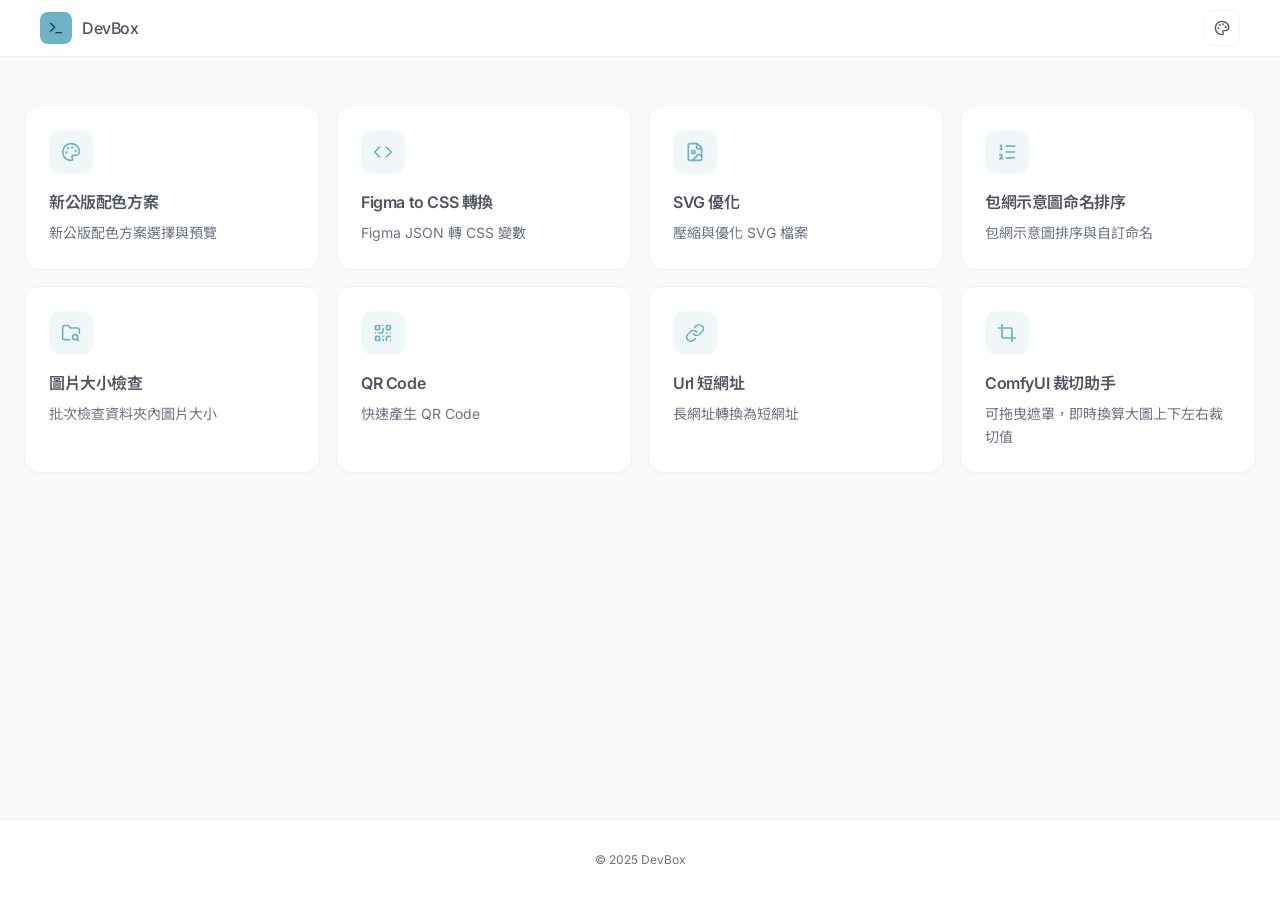
==== index.html @ b33581d0 "first commit" ====
<!DOCTYPE html><html lang="zh-TW"> <head><meta charset="UTF-8"><meta name="description" content="DevBox - Developer Tools"><meta name="viewport" content="width=device-width"><link rel="icon" type="image/png" href="/icon-128.png"><link rel="icon" type="image/png" href="/icon-48.png"><link rel="icon" type="image/png" href="/icon-16.png"><meta name="generator" content="Astro v5.16.4"><!-- Google Fonts --><link rel="preconnect" href="https://fonts.googleapis.com"><link rel="preconnect" href="https://fonts.gstatic.com" crossorigin><link href="https://fonts.googleapis.com/css2?family=Fira+Code:wght@400;500;600&family=Inter:wght@400;500;600;700&family=Noto+Sans+TC:wght@400;500;700&display=swap" rel="stylesheet"><title>DevBox | 開發者工具箱</title><!-- Prevent flash of wrong theme --><!-- Prevent flash of wrong theme --><script src="/theme-init.js"></script><!-- 關鍵內聯 CSS：防止載入時閃白 --><style>
      :root { --background: hsl(210 20% 98%); }
      .dark { --background: hsl(220 16% 22%); }
      .ant-light { --background: hsl(214 20% 95%); }
      .ant-dark { --background: hsl(0 0% 8%); }
      html, body { background-color: var(--background); }
    </style><link rel="stylesheet" href="/./assets/check.BmHaMcNz.css">
<style>@media(hover:none)and (pointer:coarse){.sm\:hover\:shadow-lg[data-astro-cid-j7pv25f6]:hover{box-shadow:none}}@supports (padding: max(0px)){header[data-astro-cid-j7pv25f6]{padding-left:max(1rem,env(safe-area-inset-left));padding-right:max(1rem,env(safe-area-inset-right))}footer[data-astro-cid-j7pv25f6]{padding-bottom:max(2rem,env(safe-area-inset-bottom))}}html{scroll-behavior:smooth}button[data-astro-cid-j7pv25f6],a[data-astro-cid-j7pv25f6]{-webkit-tap-highlight-color:transparent;cursor:pointer}.tool-card[data-astro-cid-j7pv25f6]{position:relative}.tool-card[data-astro-cid-j7pv25f6]:before{content:"";position:absolute;inset:0;border-radius:1rem;padding:1px;background:linear-gradient(135deg,transparent,hsl(var(--primary) / .1),transparent);-webkit-mask:linear-gradient(#fff 0 0) content-box,linear-gradient(#fff 0 0);-webkit-mask-composite:xor;mask-composite:exclude;opacity:0;transition:opacity .3s ease;pointer-events:none}.tool-card[data-astro-cid-j7pv25f6]:hover:before{opacity:1}[data-astro-cid-j7pv25f6]{transition-timing-function:cubic-bezier(.4,0,.2,1)}header[data-astro-cid-j7pv25f6]{transition:all .3s ease}footer[data-astro-cid-j7pv25f6] a[data-astro-cid-j7pv25f6]{position:relative}footer[data-astro-cid-j7pv25f6] a[data-astro-cid-j7pv25f6]:after{content:"";position:absolute;bottom:-2px;left:0;width:0;height:1px;background:currentColor;transition:width .3s ease}footer[data-astro-cid-j7pv25f6] a[data-astro-cid-j7pv25f6]:hover:after{width:100%}@keyframes fadeInUp{0%{opacity:0;transform:translateY(20px)}to{opacity:1;transform:translateY(0)}}.tool-card[data-astro-cid-j7pv25f6]{animation:fadeInUp .5s ease backwards}
</style></head> <body class="min-h-screen bg-background font-sans antialiased">  <div class="relative flex min-h-screen flex-col bg-background" data-astro-cid-j7pv25f6> <!-- Simple Japanese Pattern Background --> <div class="fixed inset-0 -z-10 opacity-[0.03]" style="background-image: radial-gradient(circle, currentColor 1px, transparent 1px); background-size: 24px 24px;" data-astro-cid-j7pv25f6></div> <!-- Mobile-First Header --> <header class="sticky top-0 z-50 border-b border-border bg-card/80 backdrop-blur-md" data-astro-cid-j7pv25f6> <div class="flex h-14 items-center justify-between px-4 sm:px-6 lg:container lg:mx-auto" data-astro-cid-j7pv25f6> <div class="flex items-center gap-2.5" data-astro-cid-j7pv25f6> <div class="flex h-8 w-8 items-center justify-center rounded-lg bg-primary" data-astro-cid-j7pv25f6> <svg xmlns="http://www.w3.org/2000/svg" width="24" height="24" viewBox="0 0 24 24" fill="none" stroke="currentColor" stroke-width="2" stroke-linecap="round" stroke-linejoin="round" class="lucide h-4 w-4 text-primary-foreground lucide-terminal-icon lucide-terminal h-4 w-4 text-primary-foreground" data-astro-cid-j7pv25f6="true"><path d="M12 19h8"></path><path d="m4 17 6-6-6-6"></path></svg> </div> <span class="text-base font-medium tracking-tight text-foreground" data-astro-cid-j7pv25f6>DevBox</span> </div> <!-- Theme Switcher --> <style>astro-island,astro-slot,astro-static-slot{display:contents}</style><script src="/scripts/extracted-433585662f852c8c.js"></script><script src="/scripts/extracted-53b6bbda82ae145c.js"></script><astro-island uid="Z16LzeH" prefix="s1" component-url="/./assets/ThemeSwitcher.DyngEm8z.js" component-export="default" renderer-url="/./assets/client.Bh-GRsnr.js" props="{&quot;data-astro-cid-j7pv25f6&quot;:[0,true]}" ssr client="load" opts="{&quot;name&quot;:&quot;ThemeSwitcher&quot;,&quot;value&quot;:true}" await-children><div class="relative" data-astro-cid-j7pv25f6="true"><button class="relative flex h-9 w-9 items-center justify-center rounded-lg border border-border bg-card text-foreground transition-all hover:bg-accent active:scale-95" title="切換主題"><svg xmlns="http://www.w3.org/2000/svg" width="24" height="24" viewBox="0 0 24 24" fill="none" stroke="currentColor" stroke-width="2" stroke-linecap="round" stroke-linejoin="round" class="lucide h-4 w-4 lucide-palette-icon lucide-palette h-4 w-4"><path d="M12 22a1 1 0 0 1 0-20 10 9 0 0 1 10 9 5 5 0 0 1-5 5h-2.25a1.75 1.75 0 0 0-1.4 2.8l.3.4a1.75 1.75 0 0 1-1.4 2.8z"></path><circle cx="13.5" cy="6.5" r=".5" fill="currentColor"></circle><circle cx="17.5" cy="10.5" r=".5" fill="currentColor"></circle><circle cx="6.5" cy="12.5" r=".5" fill="currentColor"></circle><circle cx="8.5" cy="7.5" r=".5" fill="currentColor"></circle></svg></button><!----><!----></div><!--astro:end--></astro-island> </div> </header> <main class="flex-1" data-astro-cid-j7pv25f6> <!-- Tools Grid - Card Style --> <section id="tools" class="px-4 py-8 sm:px-6 sm:py-12 lg:container lg:mx-auto" data-astro-cid-j7pv25f6> <div class="grid gap-3 sm:grid-cols-2 sm:gap-4 lg:grid-cols-4" data-astro-cid-j7pv25f6> <a href="/tools/theme.html" class="group block tool-card" style="animation-delay: 0.1s" data-astro-cid-j7pv25f6> <div class="border text-card-foreground shadow-sm h-full overflow-hidden rounded-2xl border-border bg-card transition-all duration-300 active:scale-[0.98] hover:border-primary/50 hover:shadow-xl hover:shadow-primary/10" data-astro-cid-j7pv25f6="true"><!--[--> <div class="flex flex-col space-y-1.5 p-5 sm:p-6" data-astro-cid-j7pv25f6="true"><!--[-->  <div class="mb-4 flex h-11 w-11 items-center justify-center rounded-xl bg-primary/10 transition-all duration-300 group-hover:scale-110 group-hover:bg-primary group-hover:rotate-3" data-astro-cid-j7pv25f6> <svg xmlns="http://www.w3.org/2000/svg" width="24" height="24" viewBox="0 0 24 24" fill="none" stroke="currentColor" stroke-width="2" stroke-linecap="round" stroke-linejoin="round" class="lucide h-5 w-5 text-primary transition-colors duration-300 group-hover:text-primary-foreground lucide-palette-icon lucide-palette h-5 w-5 text-primary transition-colors duration-300 group-hover:text-primary-foreground" data-astro-cid-j7pv25f6="true"><path d="M12 22a1 1 0 0 1 0-20 10 9 0 0 1 10 9 5 5 0 0 1-5 5h-2.25a1.75 1.75 0 0 0-1.4 2.8l.3.4a1.75 1.75 0 0 1-1.4 2.8z"></path><circle cx="13.5" cy="6.5" r=".5" fill="currentColor"></circle><circle cx="17.5" cy="10.5" r=".5" fill="currentColor"></circle><circle cx="6.5" cy="12.5" r=".5" fill="currentColor"></circle><circle cx="8.5" cy="7.5" r=".5" fill="currentColor"></circle></svg> </div>  <div class="space-y-2" data-astro-cid-j7pv25f6> <h3 class="tracking-tight flex items-center gap-2 text-base font-semibold text-foreground transition-colors duration-200 group-hover:text-primary" data-astro-cid-j7pv25f6="true"><!--[-->新公版配色方案<svg xmlns="http://www.w3.org/2000/svg" width="24" height="24" viewBox="0 0 24 24" fill="none" stroke="currentColor" stroke-width="2" stroke-linecap="round" stroke-linejoin="round" class="lucide h-4 w-4 opacity-0 -translate-x-2 transition-all duration-300 group-hover:opacity-100 group-hover:translate-x-0 lucide-arrow-right-icon lucide-arrow-right h-4 w-4 opacity-0 -translate-x-2 transition-all duration-300 group-hover:opacity-100 group-hover:translate-x-0" data-astro-cid-j7pv25f6="true"><path d="M5 12h14"></path><path d="m12 5 7 7-7 7"></path></svg> <!--]--></h3> <p class="text-sm leading-relaxed text-muted-foreground transition-colors duration-200 group-hover:text-foreground/80" data-astro-cid-j7pv25f6="true"><!--[-->新公版配色方案選擇與預覽<!--]--></p> </div> <!--]--></div> <!--]--></div> </a><a href="/tools/converter.html" class="group block tool-card" style="animation-delay: 0.2s" data-astro-cid-j7pv25f6> <div class="border text-card-foreground shadow-sm h-full overflow-hidden rounded-2xl border-border bg-card transition-all duration-300 active:scale-[0.98] hover:border-primary/50 hover:shadow-xl hover:shadow-primary/10" data-astro-cid-j7pv25f6="true"><!--[--> <div class="flex flex-col space-y-1.5 p-5 sm:p-6" data-astro-cid-j7pv25f6="true"><!--[-->  <div class="mb-4 flex h-11 w-11 items-center justify-center rounded-xl bg-primary/10 transition-all duration-300 group-hover:scale-110 group-hover:bg-primary group-hover:rotate-3" data-astro-cid-j7pv25f6> <svg xmlns="http://www.w3.org/2000/svg" width="24" height="24" viewBox="0 0 24 24" fill="none" stroke="currentColor" stroke-width="2" stroke-linecap="round" stroke-linejoin="round" class="lucide h-5 w-5 text-primary transition-colors duration-300 group-hover:text-primary-foreground lucide-code-icon lucide-code h-5 w-5 text-primary transition-colors duration-300 group-hover:text-primary-foreground" data-astro-cid-j7pv25f6="true"><path d="m16 18 6-6-6-6"></path><path d="m8 6-6 6 6 6"></path></svg> </div>  <div class="space-y-2" data-astro-cid-j7pv25f6> <h3 class="tracking-tight flex items-center gap-2 text-base font-semibold text-foreground transition-colors duration-200 group-hover:text-primary" data-astro-cid-j7pv25f6="true"><!--[-->Figma to CSS 轉換<svg xmlns="http://www.w3.org/2000/svg" width="24" height="24" viewBox="0 0 24 24" fill="none" stroke="currentColor" stroke-width="2" stroke-linecap="round" stroke-linejoin="round" class="lucide h-4 w-4 opacity-0 -translate-x-2 transition-all duration-300 group-hover:opacity-100 group-hover:translate-x-0 lucide-arrow-right-icon lucide-arrow-right h-4 w-4 opacity-0 -translate-x-2 transition-all duration-300 group-hover:opacity-100 group-hover:translate-x-0" data-astro-cid-j7pv25f6="true"><path d="M5 12h14"></path><path d="m12 5 7 7-7 7"></path></svg> <!--]--></h3> <p class="text-sm leading-relaxed text-muted-foreground transition-colors duration-200 group-hover:text-foreground/80" data-astro-cid-j7pv25f6="true"><!--[-->Figma JSON 轉 CSS 變數<!--]--></p> </div> <!--]--></div> <!--]--></div> </a><a href="/tools/svg.html" class="group block tool-card" style="animation-delay: 0.30000000000000004s" data-astro-cid-j7pv25f6> <div class="border text-card-foreground shadow-sm h-full overflow-hidden rounded-2xl border-border bg-card transition-all duration-300 active:scale-[0.98] hover:border-primary/50 hover:shadow-xl hover:shadow-primary/10" data-astro-cid-j7pv25f6="true"><!--[--> <div class="flex flex-col space-y-1.5 p-5 sm:p-6" data-astro-cid-j7pv25f6="true"><!--[-->  <div class="mb-4 flex h-11 w-11 items-center justify-center rounded-xl bg-primary/10 transition-all duration-300 group-hover:scale-110 group-hover:bg-primary group-hover:rotate-3" data-astro-cid-j7pv25f6> <svg xmlns="http://www.w3.org/2000/svg" width="24" height="24" viewBox="0 0 24 24" fill="none" stroke="currentColor" stroke-width="2" stroke-linecap="round" stroke-linejoin="round" class="lucide h-5 w-5 text-primary transition-colors duration-300 group-hover:text-primary-foreground lucide-file-image-icon lucide-file-image h-5 w-5 text-primary transition-colors duration-300 group-hover:text-primary-foreground" data-astro-cid-j7pv25f6="true"><path d="M6 22a2 2 0 0 1-2-2V4a2 2 0 0 1 2-2h8a2.4 2.4 0 0 1 1.704.706l3.588 3.588A2.4 2.4 0 0 1 20 8v12a2 2 0 0 1-2 2z"></path><path d="M14 2v5a1 1 0 0 0 1 1h5"></path><circle cx="10" cy="12" r="2"></circle><path d="m20 17-1.296-1.296a2.41 2.41 0 0 0-3.408 0L9 22"></path></svg> </div>  <div class="space-y-2" data-astro-cid-j7pv25f6> <h3 class="tracking-tight flex items-center gap-2 text-base font-semibold text-foreground transition-colors duration-200 group-hover:text-primary" data-astro-cid-j7pv25f6="true"><!--[-->SVG 優化<svg xmlns="http://www.w3.org/2000/svg" width="24" height="24" viewBox="0 0 24 24" fill="none" stroke="currentColor" stroke-width="2" stroke-linecap="round" stroke-linejoin="round" class="lucide h-4 w-4 opacity-0 -translate-x-2 transition-all duration-300 group-hover:opacity-100 group-hover:translate-x-0 lucide-arrow-right-icon lucide-arrow-right h-4 w-4 opacity-0 -translate-x-2 transition-all duration-300 group-hover:opacity-100 group-hover:translate-x-0" data-astro-cid-j7pv25f6="true"><path d="M5 12h14"></path><path d="m12 5 7 7-7 7"></path></svg> <!--]--></h3> <p class="text-sm leading-relaxed text-muted-foreground transition-colors duration-200 group-hover:text-foreground/80" data-astro-cid-j7pv25f6="true"><!--[-->壓縮與優化 SVG 檔案<!--]--></p> </div> <!--]--></div> <!--]--></div> </a><a href="/tools/renamer.html" class="group block tool-card" style="animation-delay: 0.4s" data-astro-cid-j7pv25f6> <div class="border text-card-foreground shadow-sm h-full overflow-hidden rounded-2xl border-border bg-card transition-all duration-300 active:scale-[0.98] hover:border-primary/50 hover:shadow-xl hover:shadow-primary/10" data-astro-cid-j7pv25f6="true"><!--[--> <div class="flex flex-col space-y-1.5 p-5 sm:p-6" data-astro-cid-j7pv25f6="true"><!--[-->  <div class="mb-4 flex h-11 w-11 items-center justify-center rounded-xl bg-primary/10 transition-all duration-300 group-hover:scale-110 group-hover:bg-primary group-hover:rotate-3" data-astro-cid-j7pv25f6> <svg xmlns="http://www.w3.org/2000/svg" width="24" height="24" viewBox="0 0 24 24" fill="none" stroke="currentColor" stroke-width="2" stroke-linecap="round" stroke-linejoin="round" class="lucide h-5 w-5 text-primary transition-colors duration-300 group-hover:text-primary-foreground lucide-list-ordered-icon lucide-list-ordered h-5 w-5 text-primary transition-colors duration-300 group-hover:text-primary-foreground" data-astro-cid-j7pv25f6="true"><path d="M11 5h10"></path><path d="M11 12h10"></path><path d="M11 19h10"></path><path d="M4 4h1v5"></path><path d="M4 9h2"></path><path d="M6.5 20H3.4c0-1 2.6-1.925 2.6-3.5a1.5 1.5 0 0 0-2.6-1.02"></path></svg> </div>  <div class="space-y-2" data-astro-cid-j7pv25f6> <h3 class="tracking-tight flex items-center gap-2 text-base font-semibold text-foreground transition-colors duration-200 group-hover:text-primary" data-astro-cid-j7pv25f6="true"><!--[-->包網示意圖命名排序<svg xmlns="http://www.w3.org/2000/svg" width="24" height="24" viewBox="0 0 24 24" fill="none" stroke="currentColor" stroke-width="2" stroke-linecap="round" stroke-linejoin="round" class="lucide h-4 w-4 opacity-0 -translate-x-2 transition-all duration-300 group-hover:opacity-100 group-hover:translate-x-0 lucide-arrow-right-icon lucide-arrow-right h-4 w-4 opacity-0 -translate-x-2 transition-all duration-300 group-hover:opacity-100 group-hover:translate-x-0" data-astro-cid-j7pv25f6="true"><path d="M5 12h14"></path><path d="m12 5 7 7-7 7"></path></svg> <!--]--></h3> <p class="text-sm leading-relaxed text-muted-foreground transition-colors duration-200 group-hover:text-foreground/80" data-astro-cid-j7pv25f6="true"><!--[-->包網示意圖排序與自訂命名<!--]--></p> </div> <!--]--></div> <!--]--></div> </a><a href="/tools/check.html" class="group block tool-card" style="animation-delay: 0.5s" data-astro-cid-j7pv25f6> <div class="border text-card-foreground shadow-sm h-full overflow-hidden rounded-2xl border-border bg-card transition-all duration-300 active:scale-[0.98] hover:border-primary/50 hover:shadow-xl hover:shadow-primary/10" data-astro-cid-j7pv25f6="true"><!--[--> <div class="flex flex-col space-y-1.5 p-5 sm:p-6" data-astro-cid-j7pv25f6="true"><!--[-->  <div class="mb-4 flex h-11 w-11 items-center justify-center rounded-xl bg-primary/10 transition-all duration-300 group-hover:scale-110 group-hover:bg-primary group-hover:rotate-3" data-astro-cid-j7pv25f6> <svg xmlns="http://www.w3.org/2000/svg" width="24" height="24" viewBox="0 0 24 24" fill="none" stroke="currentColor" stroke-width="2" stroke-linecap="round" stroke-linejoin="round" class="lucide h-5 w-5 text-primary transition-colors duration-300 group-hover:text-primary-foreground lucide-folder-search-icon lucide-folder-search h-5 w-5 text-primary transition-colors duration-300 group-hover:text-primary-foreground" data-astro-cid-j7pv25f6="true"><path d="M10.7 20H4a2 2 0 0 1-2-2V5a2 2 0 0 1 2-2h3.9a2 2 0 0 1 1.69.9l.81 1.2a2 2 0 0 0 1.67.9H20a2 2 0 0 1 2 2v4.1"></path><path d="m21 21-1.9-1.9"></path><circle cx="17" cy="17" r="3"></circle></svg> </div>  <div class="space-y-2" data-astro-cid-j7pv25f6> <h3 class="tracking-tight flex items-center gap-2 text-base font-semibold text-foreground transition-colors duration-200 group-hover:text-primary" data-astro-cid-j7pv25f6="true"><!--[-->圖片大小檢查<svg xmlns="http://www.w3.org/2000/svg" width="24" height="24" viewBox="0 0 24 24" fill="none" stroke="currentColor" stroke-width="2" stroke-linecap="round" stroke-linejoin="round" class="lucide h-4 w-4 opacity-0 -translate-x-2 transition-all duration-300 group-hover:opacity-100 group-hover:translate-x-0 lucide-arrow-right-icon lucide-arrow-right h-4 w-4 opacity-0 -translate-x-2 transition-all duration-300 group-hover:opacity-100 group-hover:translate-x-0" data-astro-cid-j7pv25f6="true"><path d="M5 12h14"></path><path d="m12 5 7 7-7 7"></path></svg> <!--]--></h3> <p class="text-sm leading-relaxed text-muted-foreground transition-colors duration-200 group-hover:text-foreground/80" data-astro-cid-j7pv25f6="true"><!--[-->批次檢查資料夾內圖片大小<!--]--></p> </div> <!--]--></div> <!--]--></div> </a><a href="/tools/qrcode.html" class="group block tool-card" style="animation-delay: 0.6000000000000001s" data-astro-cid-j7pv25f6> <div class="border text-card-foreground shadow-sm h-full overflow-hidden rounded-2xl border-border bg-card transition-all duration-300 active:scale-[0.98] hover:border-primary/50 hover:shadow-xl hover:shadow-primary/10" data-astro-cid-j7pv25f6="true"><!--[--> <div class="flex flex-col space-y-1.5 p-5 sm:p-6" data-astro-cid-j7pv25f6="true"><!--[-->  <div class="mb-4 flex h-11 w-11 items-center justify-center rounded-xl bg-primary/10 transition-all duration-300 group-hover:scale-110 group-hover:bg-primary group-hover:rotate-3" data-astro-cid-j7pv25f6> <svg xmlns="http://www.w3.org/2000/svg" width="24" height="24" viewBox="0 0 24 24" fill="none" stroke="currentColor" stroke-width="2" stroke-linecap="round" stroke-linejoin="round" class="lucide h-5 w-5 text-primary transition-colors duration-300 group-hover:text-primary-foreground lucide-qr-code-icon lucide-qr-code h-5 w-5 text-primary transition-colors duration-300 group-hover:text-primary-foreground" data-astro-cid-j7pv25f6="true"><rect width="5" height="5" x="3" y="3" rx="1"></rect><rect width="5" height="5" x="16" y="3" rx="1"></rect><rect width="5" height="5" x="3" y="16" rx="1"></rect><path d="M21 16h-3a2 2 0 0 0-2 2v3"></path><path d="M21 21v.01"></path><path d="M12 7v3a2 2 0 0 1-2 2H7"></path><path d="M3 12h.01"></path><path d="M12 3h.01"></path><path d="M12 16v.01"></path><path d="M16 12h1"></path><path d="M21 12v.01"></path><path d="M12 21v-1"></path></svg> </div>  <div class="space-y-2" data-astro-cid-j7pv25f6> <h3 class="tracking-tight flex items-center gap-2 text-base font-semibold text-foreground transition-colors duration-200 group-hover:text-primary" data-astro-cid-j7pv25f6="true"><!--[-->QR Code<svg xmlns="http://www.w3.org/2000/svg" width="24" height="24" viewBox="0 0 24 24" fill="none" stroke="currentColor" stroke-width="2" stroke-linecap="round" stroke-linejoin="round" class="lucide h-4 w-4 opacity-0 -translate-x-2 transition-all duration-300 group-hover:opacity-100 group-hover:translate-x-0 lucide-arrow-right-icon lucide-arrow-right h-4 w-4 opacity-0 -translate-x-2 transition-all duration-300 group-hover:opacity-100 group-hover:translate-x-0" data-astro-cid-j7pv25f6="true"><path d="M5 12h14"></path><path d="m12 5 7 7-7 7"></path></svg> <!--]--></h3> <p class="text-sm leading-relaxed text-muted-foreground transition-colors duration-200 group-hover:text-foreground/80" data-astro-cid-j7pv25f6="true"><!--[-->快速產生 QR Code<!--]--></p> </div> <!--]--></div> <!--]--></div> </a><a href="/tools/shortener.html" class="group block tool-card" style="animation-delay: 0.7000000000000001s" data-astro-cid-j7pv25f6> <div class="border text-card-foreground shadow-sm h-full overflow-hidden rounded-2xl border-border bg-card transition-all duration-300 active:scale-[0.98] hover:border-primary/50 hover:shadow-xl hover:shadow-primary/10" data-astro-cid-j7pv25f6="true"><!--[--> <div class="flex flex-col space-y-1.5 p-5 sm:p-6" data-astro-cid-j7pv25f6="true"><!--[-->  <div class="mb-4 flex h-11 w-11 items-center justify-center rounded-xl bg-primary/10 transition-all duration-300 group-hover:scale-110 group-hover:bg-primary group-hover:rotate-3" data-astro-cid-j7pv25f6> <svg xmlns="http://www.w3.org/2000/svg" width="24" height="24" viewBox="0 0 24 24" fill="none" stroke="currentColor" stroke-width="2" stroke-linecap="round" stroke-linejoin="round" class="lucide h-5 w-5 text-primary transition-colors duration-300 group-hover:text-primary-foreground lucide-link-icon lucide-link h-5 w-5 text-primary transition-colors duration-300 group-hover:text-primary-foreground" data-astro-cid-j7pv25f6="true"><path d="M10 13a5 5 0 0 0 7.54.54l3-3a5 5 0 0 0-7.07-7.07l-1.72 1.71"></path><path d="M14 11a5 5 0 0 0-7.54-.54l-3 3a5 5 0 0 0 7.07 7.07l1.71-1.71"></path></svg> </div>  <div class="space-y-2" data-astro-cid-j7pv25f6> <h3 class="tracking-tight flex items-center gap-2 text-base font-semibold text-foreground transition-colors duration-200 group-hover:text-primary" data-astro-cid-j7pv25f6="true"><!--[-->Url 短網址<svg xmlns="http://www.w3.org/2000/svg" width="24" height="24" viewBox="0 0 24 24" fill="none" stroke="currentColor" stroke-width="2" stroke-linecap="round" stroke-linejoin="round" class="lucide h-4 w-4 opacity-0 -translate-x-2 transition-all duration-300 group-hover:opacity-100 group-hover:translate-x-0 lucide-arrow-right-icon lucide-arrow-right h-4 w-4 opacity-0 -translate-x-2 transition-all duration-300 group-hover:opacity-100 group-hover:translate-x-0" data-astro-cid-j7pv25f6="true"><path d="M5 12h14"></path><path d="m12 5 7 7-7 7"></path></svg> <!--]--></h3> <p class="text-sm leading-relaxed text-muted-foreground transition-colors duration-200 group-hover:text-foreground/80" data-astro-cid-j7pv25f6="true"><!--[-->長網址轉換為短網址<!--]--></p> </div> <!--]--></div> <!--]--></div> </a><a href="/tools/image-cropper.html" class="group block tool-card" style="animation-delay: 0.8s" data-astro-cid-j7pv25f6> <div class="border text-card-foreground shadow-sm h-full overflow-hidden rounded-2xl border-border bg-card transition-all duration-300 active:scale-[0.98] hover:border-primary/50 hover:shadow-xl hover:shadow-primary/10" data-astro-cid-j7pv25f6="true"><!--[--> <div class="flex flex-col space-y-1.5 p-5 sm:p-6" data-astro-cid-j7pv25f6="true"><!--[-->  <div class="mb-4 flex h-11 w-11 items-center justify-center rounded-xl bg-primary/10 transition-all duration-300 group-hover:scale-110 group-hover:bg-primary group-hover:rotate-3" data-astro-cid-j7pv25f6> <svg xmlns="http://www.w3.org/2000/svg" width="24" height="24" viewBox="0 0 24 24" fill="none" stroke="currentColor" stroke-width="2" stroke-linecap="round" stroke-linejoin="round" class="lucide h-5 w-5 text-primary transition-colors duration-300 group-hover:text-primary-foreground lucide-crop-icon lucide-crop h-5 w-5 text-primary transition-colors duration-300 group-hover:text-primary-foreground" data-astro-cid-j7pv25f6="true"><path d="M6 2v14a2 2 0 0 0 2 2h14"></path><path d="M18 22V8a2 2 0 0 0-2-2H2"></path></svg> </div>  <div class="space-y-2" data-astro-cid-j7pv25f6> <h3 class="tracking-tight flex items-center gap-2 text-base font-semibold text-foreground transition-colors duration-200 group-hover:text-primary" data-astro-cid-j7pv25f6="true"><!--[-->ComfyUI 裁切助手<svg xmlns="http://www.w3.org/2000/svg" width="24" height="24" viewBox="0 0 24 24" fill="none" stroke="currentColor" stroke-width="2" stroke-linecap="round" stroke-linejoin="round" class="lucide h-4 w-4 opacity-0 -translate-x-2 transition-all duration-300 group-hover:opacity-100 group-hover:translate-x-0 lucide-arrow-right-icon lucide-arrow-right h-4 w-4 opacity-0 -translate-x-2 transition-all duration-300 group-hover:opacity-100 group-hover:translate-x-0" data-astro-cid-j7pv25f6="true"><path d="M5 12h14"></path><path d="m12 5 7 7-7 7"></path></svg> <!--]--></h3> <p class="text-sm leading-relaxed text-muted-foreground transition-colors duration-200 group-hover:text-foreground/80" data-astro-cid-j7pv25f6="true"><!--[-->可拖曳遮罩，即時換算大圖上下左右裁切值<!--]--></p> </div> <!--]--></div> <!--]--></div> </a> </div> </section> </main> <!-- Simple Footer --> <footer class="border-t border-border bg-card px-4 py-8 sm:px-6" data-astro-cid-j7pv25f6> <div class="mx-auto flex flex-col items-center gap-4 text-center sm:flex-row sm:justify-center lg:container" data-astro-cid-j7pv25f6> <p class="text-xs text-muted-foreground" data-astro-cid-j7pv25f6>
© 2025 DevBox
</p> <!-- <div class="flex items-center gap-4 text-xs">
          <a href="#" class="text-muted-foreground transition-colors hover:text-foreground">服務條款</a>
          <a href="#" class="text-muted-foreground transition-colors hover:text-foreground">隱私權</a>
          <a href="#" class="text-muted-foreground transition-colors hover:text-foreground">聯絡</a>
        </div> --> </div> </footer> </div>   </body></html>
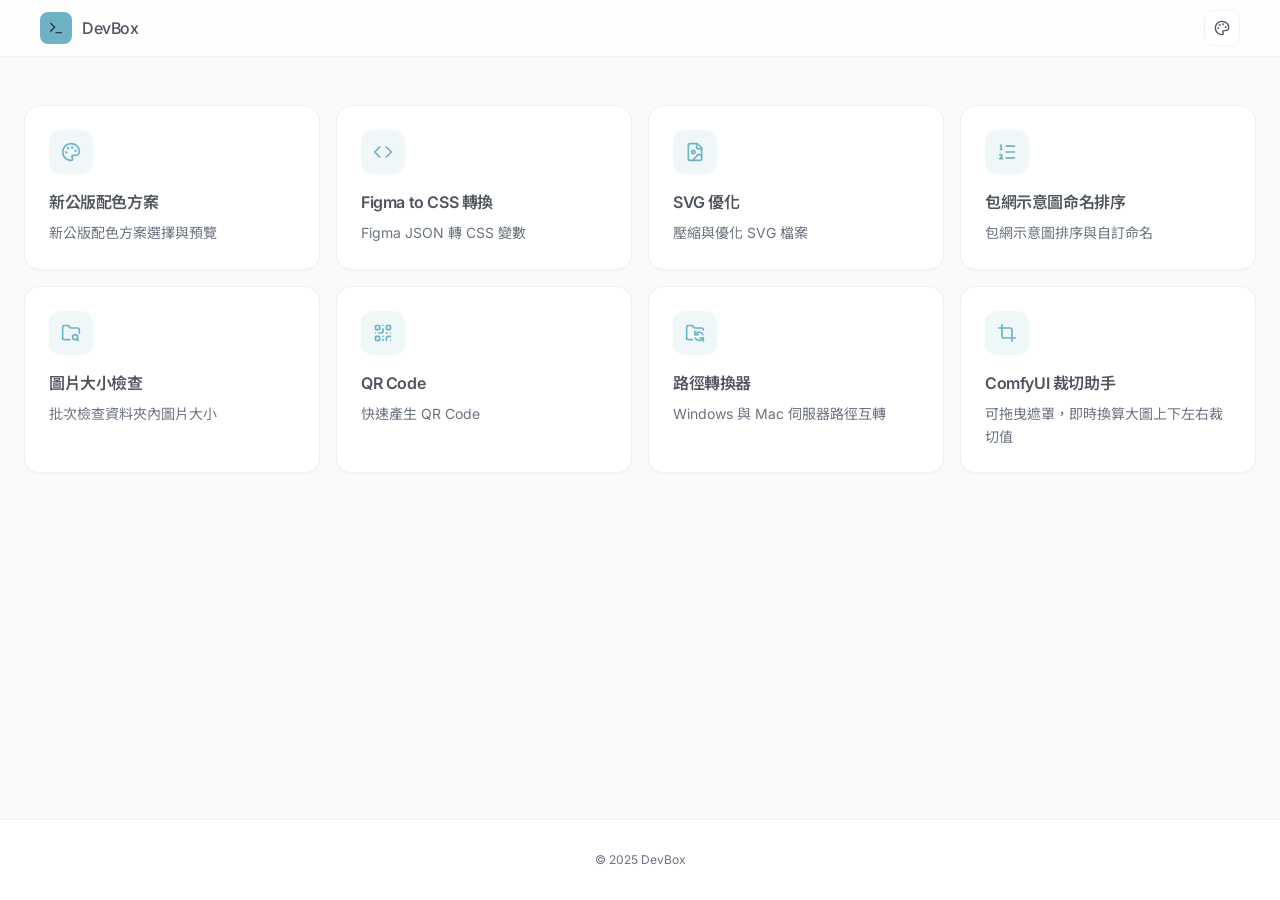
==== commit 5aa91b21: "upload" ====
--- a/index.html
+++ b/index.html
@@ -4,9 +4,9 @@
       .ant-light { --background: hsl(214 20% 95%); }
       .ant-dark { --background: hsl(0 0% 8%); }
       html, body { background-color: var(--background); }
-    </style><link rel="stylesheet" href="/./assets/check.BmHaMcNz.css">
+    </style><link rel="stylesheet" href="/./assets/check.DyOmuQqy.css">
 <style>@media(hover:none)and (pointer:coarse){.sm\:hover\:shadow-lg[data-astro-cid-j7pv25f6]:hover{box-shadow:none}}@supports (padding: max(0px)){header[data-astro-cid-j7pv25f6]{padding-left:max(1rem,env(safe-area-inset-left));padding-right:max(1rem,env(safe-area-inset-right))}footer[data-astro-cid-j7pv25f6]{padding-bottom:max(2rem,env(safe-area-inset-bottom))}}html{scroll-behavior:smooth}button[data-astro-cid-j7pv25f6],a[data-astro-cid-j7pv25f6]{-webkit-tap-highlight-color:transparent;cursor:pointer}.tool-card[data-astro-cid-j7pv25f6]{position:relative}.tool-card[data-astro-cid-j7pv25f6]:before{content:"";position:absolute;inset:0;border-radius:1rem;padding:1px;background:linear-gradient(135deg,transparent,hsl(var(--primary) / .1),transparent);-webkit-mask:linear-gradient(#fff 0 0) content-box,linear-gradient(#fff 0 0);-webkit-mask-composite:xor;mask-composite:exclude;opacity:0;transition:opacity .3s ease;pointer-events:none}.tool-card[data-astro-cid-j7pv25f6]:hover:before{opacity:1}[data-astro-cid-j7pv25f6]{transition-timing-function:cubic-bezier(.4,0,.2,1)}header[data-astro-cid-j7pv25f6]{transition:all .3s ease}footer[data-astro-cid-j7pv25f6] a[data-astro-cid-j7pv25f6]{position:relative}footer[data-astro-cid-j7pv25f6] a[data-astro-cid-j7pv25f6]:after{content:"";position:absolute;bottom:-2px;left:0;width:0;height:1px;background:currentColor;transition:width .3s ease}footer[data-astro-cid-j7pv25f6] a[data-astro-cid-j7pv25f6]:hover:after{width:100%}@keyframes fadeInUp{0%{opacity:0;transform:translateY(20px)}to{opacity:1;transform:translateY(0)}}.tool-card[data-astro-cid-j7pv25f6]{animation:fadeInUp .5s ease backwards}
-</style></head> <body class="min-h-screen bg-background font-sans antialiased">  <div class="relative flex min-h-screen flex-col bg-background" data-astro-cid-j7pv25f6> <!-- Simple Japanese Pattern Background --> <div class="fixed inset-0 -z-10 opacity-[0.03]" style="background-image: radial-gradient(circle, currentColor 1px, transparent 1px); background-size: 24px 24px;" data-astro-cid-j7pv25f6></div> <!-- Mobile-First Header --> <header class="sticky top-0 z-50 border-b border-border bg-card/80 backdrop-blur-md" data-astro-cid-j7pv25f6> <div class="flex h-14 items-center justify-between px-4 sm:px-6 lg:container lg:mx-auto" data-astro-cid-j7pv25f6> <div class="flex items-center gap-2.5" data-astro-cid-j7pv25f6> <div class="flex h-8 w-8 items-center justify-center rounded-lg bg-primary" data-astro-cid-j7pv25f6> <svg xmlns="http://www.w3.org/2000/svg" width="24" height="24" viewBox="0 0 24 24" fill="none" stroke="currentColor" stroke-width="2" stroke-linecap="round" stroke-linejoin="round" class="lucide h-4 w-4 text-primary-foreground lucide-terminal-icon lucide-terminal h-4 w-4 text-primary-foreground" data-astro-cid-j7pv25f6="true"><path d="M12 19h8"></path><path d="m4 17 6-6-6-6"></path></svg> </div> <span class="text-base font-medium tracking-tight text-foreground" data-astro-cid-j7pv25f6>DevBox</span> </div> <!-- Theme Switcher --> <style>astro-island,astro-slot,astro-static-slot{display:contents}</style><script src="/scripts/extracted-433585662f852c8c.js"></script><script src="/scripts/extracted-53b6bbda82ae145c.js"></script><astro-island uid="Z16LzeH" prefix="s1" component-url="/./assets/ThemeSwitcher.DyngEm8z.js" component-export="default" renderer-url="/./assets/client.Bh-GRsnr.js" props="{&quot;data-astro-cid-j7pv25f6&quot;:[0,true]}" ssr client="load" opts="{&quot;name&quot;:&quot;ThemeSwitcher&quot;,&quot;value&quot;:true}" await-children><div class="relative" data-astro-cid-j7pv25f6="true"><button class="relative flex h-9 w-9 items-center justify-center rounded-lg border border-border bg-card text-foreground transition-all hover:bg-accent active:scale-95" title="切換主題"><svg xmlns="http://www.w3.org/2000/svg" width="24" height="24" viewBox="0 0 24 24" fill="none" stroke="currentColor" stroke-width="2" stroke-linecap="round" stroke-linejoin="round" class="lucide h-4 w-4 lucide-palette-icon lucide-palette h-4 w-4"><path d="M12 22a1 1 0 0 1 0-20 10 9 0 0 1 10 9 5 5 0 0 1-5 5h-2.25a1.75 1.75 0 0 0-1.4 2.8l.3.4a1.75 1.75 0 0 1-1.4 2.8z"></path><circle cx="13.5" cy="6.5" r=".5" fill="currentColor"></circle><circle cx="17.5" cy="10.5" r=".5" fill="currentColor"></circle><circle cx="6.5" cy="12.5" r=".5" fill="currentColor"></circle><circle cx="8.5" cy="7.5" r=".5" fill="currentColor"></circle></svg></button><!----><!----></div><!--astro:end--></astro-island> </div> </header> <main class="flex-1" data-astro-cid-j7pv25f6> <!-- Tools Grid - Card Style --> <section id="tools" class="px-4 py-8 sm:px-6 sm:py-12 lg:container lg:mx-auto" data-astro-cid-j7pv25f6> <div class="grid gap-3 sm:grid-cols-2 sm:gap-4 lg:grid-cols-4" data-astro-cid-j7pv25f6> <a href="/tools/theme.html" class="group block tool-card" style="animation-delay: 0.1s" data-astro-cid-j7pv25f6> <div class="border text-card-foreground shadow-sm h-full overflow-hidden rounded-2xl border-border bg-card transition-all duration-300 active:scale-[0.98] hover:border-primary/50 hover:shadow-xl hover:shadow-primary/10" data-astro-cid-j7pv25f6="true"><!--[--> <div class="flex flex-col space-y-1.5 p-5 sm:p-6" data-astro-cid-j7pv25f6="true"><!--[-->  <div class="mb-4 flex h-11 w-11 items-center justify-center rounded-xl bg-primary/10 transition-all duration-300 group-hover:scale-110 group-hover:bg-primary group-hover:rotate-3" data-astro-cid-j7pv25f6> <svg xmlns="http://www.w3.org/2000/svg" width="24" height="24" viewBox="0 0 24 24" fill="none" stroke="currentColor" stroke-width="2" stroke-linecap="round" stroke-linejoin="round" class="lucide h-5 w-5 text-primary transition-colors duration-300 group-hover:text-primary-foreground lucide-palette-icon lucide-palette h-5 w-5 text-primary transition-colors duration-300 group-hover:text-primary-foreground" data-astro-cid-j7pv25f6="true"><path d="M12 22a1 1 0 0 1 0-20 10 9 0 0 1 10 9 5 5 0 0 1-5 5h-2.25a1.75 1.75 0 0 0-1.4 2.8l.3.4a1.75 1.75 0 0 1-1.4 2.8z"></path><circle cx="13.5" cy="6.5" r=".5" fill="currentColor"></circle><circle cx="17.5" cy="10.5" r=".5" fill="currentColor"></circle><circle cx="6.5" cy="12.5" r=".5" fill="currentColor"></circle><circle cx="8.5" cy="7.5" r=".5" fill="currentColor"></circle></svg> </div>  <div class="space-y-2" data-astro-cid-j7pv25f6> <h3 class="tracking-tight flex items-center gap-2 text-base font-semibold text-foreground transition-colors duration-200 group-hover:text-primary" data-astro-cid-j7pv25f6="true"><!--[-->新公版配色方案<svg xmlns="http://www.w3.org/2000/svg" width="24" height="24" viewBox="0 0 24 24" fill="none" stroke="currentColor" stroke-width="2" stroke-linecap="round" stroke-linejoin="round" class="lucide h-4 w-4 opacity-0 -translate-x-2 transition-all duration-300 group-hover:opacity-100 group-hover:translate-x-0 lucide-arrow-right-icon lucide-arrow-right h-4 w-4 opacity-0 -translate-x-2 transition-all duration-300 group-hover:opacity-100 group-hover:translate-x-0" data-astro-cid-j7pv25f6="true"><path d="M5 12h14"></path><path d="m12 5 7 7-7 7"></path></svg> <!--]--></h3> <p class="text-sm leading-relaxed text-muted-foreground transition-colors duration-200 group-hover:text-foreground/80" data-astro-cid-j7pv25f6="true"><!--[-->新公版配色方案選擇與預覽<!--]--></p> </div> <!--]--></div> <!--]--></div> </a><a href="/tools/converter.html" class="group block tool-card" style="animation-delay: 0.2s" data-astro-cid-j7pv25f6> <div class="border text-card-foreground shadow-sm h-full overflow-hidden rounded-2xl border-border bg-card transition-all duration-300 active:scale-[0.98] hover:border-primary/50 hover:shadow-xl hover:shadow-primary/10" data-astro-cid-j7pv25f6="true"><!--[--> <div class="flex flex-col space-y-1.5 p-5 sm:p-6" data-astro-cid-j7pv25f6="true"><!--[-->  <div class="mb-4 flex h-11 w-11 items-center justify-center rounded-xl bg-primary/10 transition-all duration-300 group-hover:scale-110 group-hover:bg-primary group-hover:rotate-3" data-astro-cid-j7pv25f6> <svg xmlns="http://www.w3.org/2000/svg" width="24" height="24" viewBox="0 0 24 24" fill="none" stroke="currentColor" stroke-width="2" stroke-linecap="round" stroke-linejoin="round" class="lucide h-5 w-5 text-primary transition-colors duration-300 group-hover:text-primary-foreground lucide-code-icon lucide-code h-5 w-5 text-primary transition-colors duration-300 group-hover:text-primary-foreground" data-astro-cid-j7pv25f6="true"><path d="m16 18 6-6-6-6"></path><path d="m8 6-6 6 6 6"></path></svg> </div>  <div class="space-y-2" data-astro-cid-j7pv25f6> <h3 class="tracking-tight flex items-center gap-2 text-base font-semibold text-foreground transition-colors duration-200 group-hover:text-primary" data-astro-cid-j7pv25f6="true"><!--[-->Figma to CSS 轉換<svg xmlns="http://www.w3.org/2000/svg" width="24" height="24" viewBox="0 0 24 24" fill="none" stroke="currentColor" stroke-width="2" stroke-linecap="round" stroke-linejoin="round" class="lucide h-4 w-4 opacity-0 -translate-x-2 transition-all duration-300 group-hover:opacity-100 group-hover:translate-x-0 lucide-arrow-right-icon lucide-arrow-right h-4 w-4 opacity-0 -translate-x-2 transition-all duration-300 group-hover:opacity-100 group-hover:translate-x-0" data-astro-cid-j7pv25f6="true"><path d="M5 12h14"></path><path d="m12 5 7 7-7 7"></path></svg> <!--]--></h3> <p class="text-sm leading-relaxed text-muted-foreground transition-colors duration-200 group-hover:text-foreground/80" data-astro-cid-j7pv25f6="true"><!--[-->Figma JSON 轉 CSS 變數<!--]--></p> </div> <!--]--></div> <!--]--></div> </a><a href="/tools/svg.html" class="group block tool-card" style="animation-delay: 0.30000000000000004s" data-astro-cid-j7pv25f6> <div class="border text-card-foreground shadow-sm h-full overflow-hidden rounded-2xl border-border bg-card transition-all duration-300 active:scale-[0.98] hover:border-primary/50 hover:shadow-xl hover:shadow-primary/10" data-astro-cid-j7pv25f6="true"><!--[--> <div class="flex flex-col space-y-1.5 p-5 sm:p-6" data-astro-cid-j7pv25f6="true"><!--[-->  <div class="mb-4 flex h-11 w-11 items-center justify-center rounded-xl bg-primary/10 transition-all duration-300 group-hover:scale-110 group-hover:bg-primary group-hover:rotate-3" data-astro-cid-j7pv25f6> <svg xmlns="http://www.w3.org/2000/svg" width="24" height="24" viewBox="0 0 24 24" fill="none" stroke="currentColor" stroke-width="2" stroke-linecap="round" stroke-linejoin="round" class="lucide h-5 w-5 text-primary transition-colors duration-300 group-hover:text-primary-foreground lucide-file-image-icon lucide-file-image h-5 w-5 text-primary transition-colors duration-300 group-hover:text-primary-foreground" data-astro-cid-j7pv25f6="true"><path d="M6 22a2 2 0 0 1-2-2V4a2 2 0 0 1 2-2h8a2.4 2.4 0 0 1 1.704.706l3.588 3.588A2.4 2.4 0 0 1 20 8v12a2 2 0 0 1-2 2z"></path><path d="M14 2v5a1 1 0 0 0 1 1h5"></path><circle cx="10" cy="12" r="2"></circle><path d="m20 17-1.296-1.296a2.41 2.41 0 0 0-3.408 0L9 22"></path></svg> </div>  <div class="space-y-2" data-astro-cid-j7pv25f6> <h3 class="tracking-tight flex items-center gap-2 text-base font-semibold text-foreground transition-colors duration-200 group-hover:text-primary" data-astro-cid-j7pv25f6="true"><!--[-->SVG 優化<svg xmlns="http://www.w3.org/2000/svg" width="24" height="24" viewBox="0 0 24 24" fill="none" stroke="currentColor" stroke-width="2" stroke-linecap="round" stroke-linejoin="round" class="lucide h-4 w-4 opacity-0 -translate-x-2 transition-all duration-300 group-hover:opacity-100 group-hover:translate-x-0 lucide-arrow-right-icon lucide-arrow-right h-4 w-4 opacity-0 -translate-x-2 transition-all duration-300 group-hover:opacity-100 group-hover:translate-x-0" data-astro-cid-j7pv25f6="true"><path d="M5 12h14"></path><path d="m12 5 7 7-7 7"></path></svg> <!--]--></h3> <p class="text-sm leading-relaxed text-muted-foreground transition-colors duration-200 group-hover:text-foreground/80" data-astro-cid-j7pv25f6="true"><!--[-->壓縮與優化 SVG 檔案<!--]--></p> </div> <!--]--></div> <!--]--></div> </a><a href="/tools/renamer.html" class="group block tool-card" style="animation-delay: 0.4s" data-astro-cid-j7pv25f6> <div class="border text-card-foreground shadow-sm h-full overflow-hidden rounded-2xl border-border bg-card transition-all duration-300 active:scale-[0.98] hover:border-primary/50 hover:shadow-xl hover:shadow-primary/10" data-astro-cid-j7pv25f6="true"><!--[--> <div class="flex flex-col space-y-1.5 p-5 sm:p-6" data-astro-cid-j7pv25f6="true"><!--[-->  <div class="mb-4 flex h-11 w-11 items-center justify-center rounded-xl bg-primary/10 transition-all duration-300 group-hover:scale-110 group-hover:bg-primary group-hover:rotate-3" data-astro-cid-j7pv25f6> <svg xmlns="http://www.w3.org/2000/svg" width="24" height="24" viewBox="0 0 24 24" fill="none" stroke="currentColor" stroke-width="2" stroke-linecap="round" stroke-linejoin="round" class="lucide h-5 w-5 text-primary transition-colors duration-300 group-hover:text-primary-foreground lucide-list-ordered-icon lucide-list-ordered h-5 w-5 text-primary transition-colors duration-300 group-hover:text-primary-foreground" data-astro-cid-j7pv25f6="true"><path d="M11 5h10"></path><path d="M11 12h10"></path><path d="M11 19h10"></path><path d="M4 4h1v5"></path><path d="M4 9h2"></path><path d="M6.5 20H3.4c0-1 2.6-1.925 2.6-3.5a1.5 1.5 0 0 0-2.6-1.02"></path></svg> </div>  <div class="space-y-2" data-astro-cid-j7pv25f6> <h3 class="tracking-tight flex items-center gap-2 text-base font-semibold text-foreground transition-colors duration-200 group-hover:text-primary" data-astro-cid-j7pv25f6="true"><!--[-->包網示意圖命名排序<svg xmlns="http://www.w3.org/2000/svg" width="24" height="24" viewBox="0 0 24 24" fill="none" stroke="currentColor" stroke-width="2" stroke-linecap="round" stroke-linejoin="round" class="lucide h-4 w-4 opacity-0 -translate-x-2 transition-all duration-300 group-hover:opacity-100 group-hover:translate-x-0 lucide-arrow-right-icon lucide-arrow-right h-4 w-4 opacity-0 -translate-x-2 transition-all duration-300 group-hover:opacity-100 group-hover:translate-x-0" data-astro-cid-j7pv25f6="true"><path d="M5 12h14"></path><path d="m12 5 7 7-7 7"></path></svg> <!--]--></h3> <p class="text-sm leading-relaxed text-muted-foreground transition-colors duration-200 group-hover:text-foreground/80" data-astro-cid-j7pv25f6="true"><!--[-->包網示意圖排序與自訂命名<!--]--></p> </div> <!--]--></div> <!--]--></div> </a><a href="/tools/check.html" class="group block tool-card" style="animation-delay: 0.5s" data-astro-cid-j7pv25f6> <div class="border text-card-foreground shadow-sm h-full overflow-hidden rounded-2xl border-border bg-card transition-all duration-300 active:scale-[0.98] hover:border-primary/50 hover:shadow-xl hover:shadow-primary/10" data-astro-cid-j7pv25f6="true"><!--[--> <div class="flex flex-col space-y-1.5 p-5 sm:p-6" data-astro-cid-j7pv25f6="true"><!--[-->  <div class="mb-4 flex h-11 w-11 items-center justify-center rounded-xl bg-primary/10 transition-all duration-300 group-hover:scale-110 group-hover:bg-primary group-hover:rotate-3" data-astro-cid-j7pv25f6> <svg xmlns="http://www.w3.org/2000/svg" width="24" height="24" viewBox="0 0 24 24" fill="none" stroke="currentColor" stroke-width="2" stroke-linecap="round" stroke-linejoin="round" class="lucide h-5 w-5 text-primary transition-colors duration-300 group-hover:text-primary-foreground lucide-folder-search-icon lucide-folder-search h-5 w-5 text-primary transition-colors duration-300 group-hover:text-primary-foreground" data-astro-cid-j7pv25f6="true"><path d="M10.7 20H4a2 2 0 0 1-2-2V5a2 2 0 0 1 2-2h3.9a2 2 0 0 1 1.69.9l.81 1.2a2 2 0 0 0 1.67.9H20a2 2 0 0 1 2 2v4.1"></path><path d="m21 21-1.9-1.9"></path><circle cx="17" cy="17" r="3"></circle></svg> </div>  <div class="space-y-2" data-astro-cid-j7pv25f6> <h3 class="tracking-tight flex items-center gap-2 text-base font-semibold text-foreground transition-colors duration-200 group-hover:text-primary" data-astro-cid-j7pv25f6="true"><!--[-->圖片大小檢查<svg xmlns="http://www.w3.org/2000/svg" width="24" height="24" viewBox="0 0 24 24" fill="none" stroke="currentColor" stroke-width="2" stroke-linecap="round" stroke-linejoin="round" class="lucide h-4 w-4 opacity-0 -translate-x-2 transition-all duration-300 group-hover:opacity-100 group-hover:translate-x-0 lucide-arrow-right-icon lucide-arrow-right h-4 w-4 opacity-0 -translate-x-2 transition-all duration-300 group-hover:opacity-100 group-hover:translate-x-0" data-astro-cid-j7pv25f6="true"><path d="M5 12h14"></path><path d="m12 5 7 7-7 7"></path></svg> <!--]--></h3> <p class="text-sm leading-relaxed text-muted-foreground transition-colors duration-200 group-hover:text-foreground/80" data-astro-cid-j7pv25f6="true"><!--[-->批次檢查資料夾內圖片大小<!--]--></p> </div> <!--]--></div> <!--]--></div> </a><a href="/tools/qrcode.html" class="group block tool-card" style="animation-delay: 0.6000000000000001s" data-astro-cid-j7pv25f6> <div class="border text-card-foreground shadow-sm h-full overflow-hidden rounded-2xl border-border bg-card transition-all duration-300 active:scale-[0.98] hover:border-primary/50 hover:shadow-xl hover:shadow-primary/10" data-astro-cid-j7pv25f6="true"><!--[--> <div class="flex flex-col space-y-1.5 p-5 sm:p-6" data-astro-cid-j7pv25f6="true"><!--[-->  <div class="mb-4 flex h-11 w-11 items-center justify-center rounded-xl bg-primary/10 transition-all duration-300 group-hover:scale-110 group-hover:bg-primary group-hover:rotate-3" data-astro-cid-j7pv25f6> <svg xmlns="http://www.w3.org/2000/svg" width="24" height="24" viewBox="0 0 24 24" fill="none" stroke="currentColor" stroke-width="2" stroke-linecap="round" stroke-linejoin="round" class="lucide h-5 w-5 text-primary transition-colors duration-300 group-hover:text-primary-foreground lucide-qr-code-icon lucide-qr-code h-5 w-5 text-primary transition-colors duration-300 group-hover:text-primary-foreground" data-astro-cid-j7pv25f6="true"><rect width="5" height="5" x="3" y="3" rx="1"></rect><rect width="5" height="5" x="16" y="3" rx="1"></rect><rect width="5" height="5" x="3" y="16" rx="1"></rect><path d="M21 16h-3a2 2 0 0 0-2 2v3"></path><path d="M21 21v.01"></path><path d="M12 7v3a2 2 0 0 1-2 2H7"></path><path d="M3 12h.01"></path><path d="M12 3h.01"></path><path d="M12 16v.01"></path><path d="M16 12h1"></path><path d="M21 12v.01"></path><path d="M12 21v-1"></path></svg> </div>  <div class="space-y-2" data-astro-cid-j7pv25f6> <h3 class="tracking-tight flex items-center gap-2 text-base font-semibold text-foreground transition-colors duration-200 group-hover:text-primary" data-astro-cid-j7pv25f6="true"><!--[-->QR Code<svg xmlns="http://www.w3.org/2000/svg" width="24" height="24" viewBox="0 0 24 24" fill="none" stroke="currentColor" stroke-width="2" stroke-linecap="round" stroke-linejoin="round" class="lucide h-4 w-4 opacity-0 -translate-x-2 transition-all duration-300 group-hover:opacity-100 group-hover:translate-x-0 lucide-arrow-right-icon lucide-arrow-right h-4 w-4 opacity-0 -translate-x-2 transition-all duration-300 group-hover:opacity-100 group-hover:translate-x-0" data-astro-cid-j7pv25f6="true"><path d="M5 12h14"></path><path d="m12 5 7 7-7 7"></path></svg> <!--]--></h3> <p class="text-sm leading-relaxed text-muted-foreground transition-colors duration-200 group-hover:text-foreground/80" data-astro-cid-j7pv25f6="true"><!--[-->快速產生 QR Code<!--]--></p> </div> <!--]--></div> <!--]--></div> </a><a href="/tools/shortener.html" class="group block tool-card" style="animation-delay: 0.7000000000000001s" data-astro-cid-j7pv25f6> <div class="border text-card-foreground shadow-sm h-full overflow-hidden rounded-2xl border-border bg-card transition-all duration-300 active:scale-[0.98] hover:border-primary/50 hover:shadow-xl hover:shadow-primary/10" data-astro-cid-j7pv25f6="true"><!--[--> <div class="flex flex-col space-y-1.5 p-5 sm:p-6" data-astro-cid-j7pv25f6="true"><!--[-->  <div class="mb-4 flex h-11 w-11 items-center justify-center rounded-xl bg-primary/10 transition-all duration-300 group-hover:scale-110 group-hover:bg-primary group-hover:rotate-3" data-astro-cid-j7pv25f6> <svg xmlns="http://www.w3.org/2000/svg" width="24" height="24" viewBox="0 0 24 24" fill="none" stroke="currentColor" stroke-width="2" stroke-linecap="round" stroke-linejoin="round" class="lucide h-5 w-5 text-primary transition-colors duration-300 group-hover:text-primary-foreground lucide-link-icon lucide-link h-5 w-5 text-primary transition-colors duration-300 group-hover:text-primary-foreground" data-astro-cid-j7pv25f6="true"><path d="M10 13a5 5 0 0 0 7.54.54l3-3a5 5 0 0 0-7.07-7.07l-1.72 1.71"></path><path d="M14 11a5 5 0 0 0-7.54-.54l-3 3a5 5 0 0 0 7.07 7.07l1.71-1.71"></path></svg> </div>  <div class="space-y-2" data-astro-cid-j7pv25f6> <h3 class="tracking-tight flex items-center gap-2 text-base font-semibold text-foreground transition-colors duration-200 group-hover:text-primary" data-astro-cid-j7pv25f6="true"><!--[-->Url 短網址<svg xmlns="http://www.w3.org/2000/svg" width="24" height="24" viewBox="0 0 24 24" fill="none" stroke="currentColor" stroke-width="2" stroke-linecap="round" stroke-linejoin="round" class="lucide h-4 w-4 opacity-0 -translate-x-2 transition-all duration-300 group-hover:opacity-100 group-hover:translate-x-0 lucide-arrow-right-icon lucide-arrow-right h-4 w-4 opacity-0 -translate-x-2 transition-all duration-300 group-hover:opacity-100 group-hover:translate-x-0" data-astro-cid-j7pv25f6="true"><path d="M5 12h14"></path><path d="m12 5 7 7-7 7"></path></svg> <!--]--></h3> <p class="text-sm leading-relaxed text-muted-foreground transition-colors duration-200 group-hover:text-foreground/80" data-astro-cid-j7pv25f6="true"><!--[-->長網址轉換為短網址<!--]--></p> </div> <!--]--></div> <!--]--></div> </a><a href="/tools/image-cropper.html" class="group block tool-card" style="animation-delay: 0.8s" data-astro-cid-j7pv25f6> <div class="border text-card-foreground shadow-sm h-full overflow-hidden rounded-2xl border-border bg-card transition-all duration-300 active:scale-[0.98] hover:border-primary/50 hover:shadow-xl hover:shadow-primary/10" data-astro-cid-j7pv25f6="true"><!--[--> <div class="flex flex-col space-y-1.5 p-5 sm:p-6" data-astro-cid-j7pv25f6="true"><!--[-->  <div class="mb-4 flex h-11 w-11 items-center justify-center rounded-xl bg-primary/10 transition-all duration-300 group-hover:scale-110 group-hover:bg-primary group-hover:rotate-3" data-astro-cid-j7pv25f6> <svg xmlns="http://www.w3.org/2000/svg" width="24" height="24" viewBox="0 0 24 24" fill="none" stroke="currentColor" stroke-width="2" stroke-linecap="round" stroke-linejoin="round" class="lucide h-5 w-5 text-primary transition-colors duration-300 group-hover:text-primary-foreground lucide-crop-icon lucide-crop h-5 w-5 text-primary transition-colors duration-300 group-hover:text-primary-foreground" data-astro-cid-j7pv25f6="true"><path d="M6 2v14a2 2 0 0 0 2 2h14"></path><path d="M18 22V8a2 2 0 0 0-2-2H2"></path></svg> </div>  <div class="space-y-2" data-astro-cid-j7pv25f6> <h3 class="tracking-tight flex items-center gap-2 text-base font-semibold text-foreground transition-colors duration-200 group-hover:text-primary" data-astro-cid-j7pv25f6="true"><!--[-->ComfyUI 裁切助手<svg xmlns="http://www.w3.org/2000/svg" width="24" height="24" viewBox="0 0 24 24" fill="none" stroke="currentColor" stroke-width="2" stroke-linecap="round" stroke-linejoin="round" class="lucide h-4 w-4 opacity-0 -translate-x-2 transition-all duration-300 group-hover:opacity-100 group-hover:translate-x-0 lucide-arrow-right-icon lucide-arrow-right h-4 w-4 opacity-0 -translate-x-2 transition-all duration-300 group-hover:opacity-100 group-hover:translate-x-0" data-astro-cid-j7pv25f6="true"><path d="M5 12h14"></path><path d="m12 5 7 7-7 7"></path></svg> <!--]--></h3> <p class="text-sm leading-relaxed text-muted-foreground transition-colors duration-200 group-hover:text-foreground/80" data-astro-cid-j7pv25f6="true"><!--[-->可拖曳遮罩，即時換算大圖上下左右裁切值<!--]--></p> </div> <!--]--></div> <!--]--></div> </a> </div> </section> </main> <!-- Simple Footer --> <footer class="border-t border-border bg-card px-4 py-8 sm:px-6" data-astro-cid-j7pv25f6> <div class="mx-auto flex flex-col items-center gap-4 text-center sm:flex-row sm:justify-center lg:container" data-astro-cid-j7pv25f6> <p class="text-xs text-muted-foreground" data-astro-cid-j7pv25f6>
+</style></head> <body class="min-h-screen bg-background font-sans antialiased">  <div class="relative flex min-h-screen flex-col bg-background" data-astro-cid-j7pv25f6> <!-- Simple Japanese Pattern Background --> <div class="fixed inset-0 -z-10 opacity-[0.03]" style="background-image: radial-gradient(circle, currentColor 1px, transparent 1px); background-size: 24px 24px;" data-astro-cid-j7pv25f6></div> <!-- Mobile-First Header --> <header class="sticky top-0 z-50 border-b border-border bg-card/80 backdrop-blur-md" data-astro-cid-j7pv25f6> <div class="flex h-14 items-center justify-between px-4 sm:px-6 lg:container lg:mx-auto" data-astro-cid-j7pv25f6> <div class="flex items-center gap-2.5" data-astro-cid-j7pv25f6> <div class="flex h-8 w-8 items-center justify-center rounded-lg bg-primary" data-astro-cid-j7pv25f6> <svg xmlns="http://www.w3.org/2000/svg" width="24" height="24" viewBox="0 0 24 24" fill="none" stroke="currentColor" stroke-width="2" stroke-linecap="round" stroke-linejoin="round" class="lucide h-4 w-4 text-primary-foreground lucide-terminal-icon lucide-terminal h-4 w-4 text-primary-foreground" data-astro-cid-j7pv25f6="true"><path d="M12 19h8"></path><path d="m4 17 6-6-6-6"></path></svg> </div> <span class="text-base font-medium tracking-tight text-foreground" data-astro-cid-j7pv25f6>DevBox</span> </div> <!-- Theme Switcher --> <style>astro-island,astro-slot,astro-static-slot{display:contents}</style><script src="/scripts/extracted-433585662f852c8c.js"></script><script src="/scripts/extracted-53b6bbda82ae145c.js"></script><astro-island uid="Z16LzeH" prefix="s1" component-url="/./assets/ThemeSwitcher.hkSbqN80.js" component-export="default" renderer-url="/./assets/client.BrQaK-2T.js" props="{&quot;data-astro-cid-j7pv25f6&quot;:[0,true]}" ssr client="load" opts="{&quot;name&quot;:&quot;ThemeSwitcher&quot;,&quot;value&quot;:true}" await-children><div class="relative" data-astro-cid-j7pv25f6="true"><button class="relative flex h-9 w-9 items-center justify-center rounded-lg border border-border bg-card text-foreground transition-all hover:bg-accent active:scale-95" title="切換主題"><svg xmlns="http://www.w3.org/2000/svg" width="24" height="24" viewBox="0 0 24 24" fill="none" stroke="currentColor" stroke-width="2" stroke-linecap="round" stroke-linejoin="round" class="lucide h-4 w-4 lucide-palette-icon lucide-palette h-4 w-4"><path d="M12 22a1 1 0 0 1 0-20 10 9 0 0 1 10 9 5 5 0 0 1-5 5h-2.25a1.75 1.75 0 0 0-1.4 2.8l.3.4a1.75 1.75 0 0 1-1.4 2.8z"></path><circle cx="13.5" cy="6.5" r=".5" fill="currentColor"></circle><circle cx="17.5" cy="10.5" r=".5" fill="currentColor"></circle><circle cx="6.5" cy="12.5" r=".5" fill="currentColor"></circle><circle cx="8.5" cy="7.5" r=".5" fill="currentColor"></circle></svg></button><!----><!----></div><!--astro:end--></astro-island> </div> </header> <main class="flex-1" data-astro-cid-j7pv25f6> <!-- Tools Grid - Card Style --> <section id="tools" class="px-4 py-8 sm:px-6 sm:py-12 lg:container lg:mx-auto" data-astro-cid-j7pv25f6> <div class="grid gap-3 sm:grid-cols-2 sm:gap-4 lg:grid-cols-4" data-astro-cid-j7pv25f6> <a href="/tools/theme.html" class="group block tool-card" style="animation-delay: 0.1s" data-astro-cid-j7pv25f6> <div class="border text-card-foreground shadow-sm h-full overflow-hidden rounded-2xl border-border bg-card transition-all duration-300 active:scale-[0.98] hover:border-primary/50 hover:shadow-xl hover:shadow-primary/10" data-astro-cid-j7pv25f6="true"><!--[--> <div class="flex flex-col space-y-1.5 p-5 sm:p-6" data-astro-cid-j7pv25f6="true"><!--[-->  <div class="mb-4 flex h-11 w-11 items-center justify-center rounded-xl bg-primary/10 transition-all duration-300 group-hover:scale-110 group-hover:bg-primary group-hover:rotate-3" data-astro-cid-j7pv25f6> <svg xmlns="http://www.w3.org/2000/svg" width="24" height="24" viewBox="0 0 24 24" fill="none" stroke="currentColor" stroke-width="2" stroke-linecap="round" stroke-linejoin="round" class="lucide h-5 w-5 text-primary transition-colors duration-300 group-hover:text-primary-foreground lucide-palette-icon lucide-palette h-5 w-5 text-primary transition-colors duration-300 group-hover:text-primary-foreground" data-astro-cid-j7pv25f6="true"><path d="M12 22a1 1 0 0 1 0-20 10 9 0 0 1 10 9 5 5 0 0 1-5 5h-2.25a1.75 1.75 0 0 0-1.4 2.8l.3.4a1.75 1.75 0 0 1-1.4 2.8z"></path><circle cx="13.5" cy="6.5" r=".5" fill="currentColor"></circle><circle cx="17.5" cy="10.5" r=".5" fill="currentColor"></circle><circle cx="6.5" cy="12.5" r=".5" fill="currentColor"></circle><circle cx="8.5" cy="7.5" r=".5" fill="currentColor"></circle></svg> </div>  <div class="space-y-2" data-astro-cid-j7pv25f6> <h3 class="tracking-tight flex items-center gap-2 text-base font-semibold text-foreground transition-colors duration-200 group-hover:text-primary" data-astro-cid-j7pv25f6="true"><!--[-->新公版配色方案<svg xmlns="http://www.w3.org/2000/svg" width="24" height="24" viewBox="0 0 24 24" fill="none" stroke="currentColor" stroke-width="2" stroke-linecap="round" stroke-linejoin="round" class="lucide h-4 w-4 opacity-0 -translate-x-2 transition-all duration-300 group-hover:opacity-100 group-hover:translate-x-0 lucide-arrow-right-icon lucide-arrow-right h-4 w-4 opacity-0 -translate-x-2 transition-all duration-300 group-hover:opacity-100 group-hover:translate-x-0" data-astro-cid-j7pv25f6="true"><path d="M5 12h14"></path><path d="m12 5 7 7-7 7"></path></svg> <!--]--></h3> <p class="text-sm leading-relaxed text-muted-foreground transition-colors duration-200 group-hover:text-foreground/80" data-astro-cid-j7pv25f6="true"><!--[-->新公版配色方案選擇與預覽<!--]--></p> </div> <!--]--></div> <!--]--></div> </a><a href="/tools/converter.html" class="group block tool-card" style="animation-delay: 0.2s" data-astro-cid-j7pv25f6> <div class="border text-card-foreground shadow-sm h-full overflow-hidden rounded-2xl border-border bg-card transition-all duration-300 active:scale-[0.98] hover:border-primary/50 hover:shadow-xl hover:shadow-primary/10" data-astro-cid-j7pv25f6="true"><!--[--> <div class="flex flex-col space-y-1.5 p-5 sm:p-6" data-astro-cid-j7pv25f6="true"><!--[-->  <div class="mb-4 flex h-11 w-11 items-center justify-center rounded-xl bg-primary/10 transition-all duration-300 group-hover:scale-110 group-hover:bg-primary group-hover:rotate-3" data-astro-cid-j7pv25f6> <svg xmlns="http://www.w3.org/2000/svg" width="24" height="24" viewBox="0 0 24 24" fill="none" stroke="currentColor" stroke-width="2" stroke-linecap="round" stroke-linejoin="round" class="lucide h-5 w-5 text-primary transition-colors duration-300 group-hover:text-primary-foreground lucide-code-icon lucide-code h-5 w-5 text-primary transition-colors duration-300 group-hover:text-primary-foreground" data-astro-cid-j7pv25f6="true"><path d="m16 18 6-6-6-6"></path><path d="m8 6-6 6 6 6"></path></svg> </div>  <div class="space-y-2" data-astro-cid-j7pv25f6> <h3 class="tracking-tight flex items-center gap-2 text-base font-semibold text-foreground transition-colors duration-200 group-hover:text-primary" data-astro-cid-j7pv25f6="true"><!--[-->Figma to CSS 轉換<svg xmlns="http://www.w3.org/2000/svg" width="24" height="24" viewBox="0 0 24 24" fill="none" stroke="currentColor" stroke-width="2" stroke-linecap="round" stroke-linejoin="round" class="lucide h-4 w-4 opacity-0 -translate-x-2 transition-all duration-300 group-hover:opacity-100 group-hover:translate-x-0 lucide-arrow-right-icon lucide-arrow-right h-4 w-4 opacity-0 -translate-x-2 transition-all duration-300 group-hover:opacity-100 group-hover:translate-x-0" data-astro-cid-j7pv25f6="true"><path d="M5 12h14"></path><path d="m12 5 7 7-7 7"></path></svg> <!--]--></h3> <p class="text-sm leading-relaxed text-muted-foreground transition-colors duration-200 group-hover:text-foreground/80" data-astro-cid-j7pv25f6="true"><!--[-->Figma JSON 轉 CSS 變數<!--]--></p> </div> <!--]--></div> <!--]--></div> </a><a href="/tools/svg.html" class="group block tool-card" style="animation-delay: 0.30000000000000004s" data-astro-cid-j7pv25f6> <div class="border text-card-foreground shadow-sm h-full overflow-hidden rounded-2xl border-border bg-card transition-all duration-300 active:scale-[0.98] hover:border-primary/50 hover:shadow-xl hover:shadow-primary/10" data-astro-cid-j7pv25f6="true"><!--[--> <div class="flex flex-col space-y-1.5 p-5 sm:p-6" data-astro-cid-j7pv25f6="true"><!--[-->  <div class="mb-4 flex h-11 w-11 items-center justify-center rounded-xl bg-primary/10 transition-all duration-300 group-hover:scale-110 group-hover:bg-primary group-hover:rotate-3" data-astro-cid-j7pv25f6> <svg xmlns="http://www.w3.org/2000/svg" width="24" height="24" viewBox="0 0 24 24" fill="none" stroke="currentColor" stroke-width="2" stroke-linecap="round" stroke-linejoin="round" class="lucide h-5 w-5 text-primary transition-colors duration-300 group-hover:text-primary-foreground lucide-file-image-icon lucide-file-image h-5 w-5 text-primary transition-colors duration-300 group-hover:text-primary-foreground" data-astro-cid-j7pv25f6="true"><path d="M6 22a2 2 0 0 1-2-2V4a2 2 0 0 1 2-2h8a2.4 2.4 0 0 1 1.704.706l3.588 3.588A2.4 2.4 0 0 1 20 8v12a2 2 0 0 1-2 2z"></path><path d="M14 2v5a1 1 0 0 0 1 1h5"></path><circle cx="10" cy="12" r="2"></circle><path d="m20 17-1.296-1.296a2.41 2.41 0 0 0-3.408 0L9 22"></path></svg> </div>  <div class="space-y-2" data-astro-cid-j7pv25f6> <h3 class="tracking-tight flex items-center gap-2 text-base font-semibold text-foreground transition-colors duration-200 group-hover:text-primary" data-astro-cid-j7pv25f6="true"><!--[-->SVG 優化<svg xmlns="http://www.w3.org/2000/svg" width="24" height="24" viewBox="0 0 24 24" fill="none" stroke="currentColor" stroke-width="2" stroke-linecap="round" stroke-linejoin="round" class="lucide h-4 w-4 opacity-0 -translate-x-2 transition-all duration-300 group-hover:opacity-100 group-hover:translate-x-0 lucide-arrow-right-icon lucide-arrow-right h-4 w-4 opacity-0 -translate-x-2 transition-all duration-300 group-hover:opacity-100 group-hover:translate-x-0" data-astro-cid-j7pv25f6="true"><path d="M5 12h14"></path><path d="m12 5 7 7-7 7"></path></svg> <!--]--></h3> <p class="text-sm leading-relaxed text-muted-foreground transition-colors duration-200 group-hover:text-foreground/80" data-astro-cid-j7pv25f6="true"><!--[-->壓縮與優化 SVG 檔案<!--]--></p> </div> <!--]--></div> <!--]--></div> </a><a href="/tools/renamer.html" class="group block tool-card" style="animation-delay: 0.4s" data-astro-cid-j7pv25f6> <div class="border text-card-foreground shadow-sm h-full overflow-hidden rounded-2xl border-border bg-card transition-all duration-300 active:scale-[0.98] hover:border-primary/50 hover:shadow-xl hover:shadow-primary/10" data-astro-cid-j7pv25f6="true"><!--[--> <div class="flex flex-col space-y-1.5 p-5 sm:p-6" data-astro-cid-j7pv25f6="true"><!--[-->  <div class="mb-4 flex h-11 w-11 items-center justify-center rounded-xl bg-primary/10 transition-all duration-300 group-hover:scale-110 group-hover:bg-primary group-hover:rotate-3" data-astro-cid-j7pv25f6> <svg xmlns="http://www.w3.org/2000/svg" width="24" height="24" viewBox="0 0 24 24" fill="none" stroke="currentColor" stroke-width="2" stroke-linecap="round" stroke-linejoin="round" class="lucide h-5 w-5 text-primary transition-colors duration-300 group-hover:text-primary-foreground lucide-list-ordered-icon lucide-list-ordered h-5 w-5 text-primary transition-colors duration-300 group-hover:text-primary-foreground" data-astro-cid-j7pv25f6="true"><path d="M11 5h10"></path><path d="M11 12h10"></path><path d="M11 19h10"></path><path d="M4 4h1v5"></path><path d="M4 9h2"></path><path d="M6.5 20H3.4c0-1 2.6-1.925 2.6-3.5a1.5 1.5 0 0 0-2.6-1.02"></path></svg> </div>  <div class="space-y-2" data-astro-cid-j7pv25f6> <h3 class="tracking-tight flex items-center gap-2 text-base font-semibold text-foreground transition-colors duration-200 group-hover:text-primary" data-astro-cid-j7pv25f6="true"><!--[-->包網示意圖命名排序<svg xmlns="http://www.w3.org/2000/svg" width="24" height="24" viewBox="0 0 24 24" fill="none" stroke="currentColor" stroke-width="2" stroke-linecap="round" stroke-linejoin="round" class="lucide h-4 w-4 opacity-0 -translate-x-2 transition-all duration-300 group-hover:opacity-100 group-hover:translate-x-0 lucide-arrow-right-icon lucide-arrow-right h-4 w-4 opacity-0 -translate-x-2 transition-all duration-300 group-hover:opacity-100 group-hover:translate-x-0" data-astro-cid-j7pv25f6="true"><path d="M5 12h14"></path><path d="m12 5 7 7-7 7"></path></svg> <!--]--></h3> <p class="text-sm leading-relaxed text-muted-foreground transition-colors duration-200 group-hover:text-foreground/80" data-astro-cid-j7pv25f6="true"><!--[-->包網示意圖排序與自訂命名<!--]--></p> </div> <!--]--></div> <!--]--></div> </a><a href="/tools/check.html" class="group block tool-card" style="animation-delay: 0.5s" data-astro-cid-j7pv25f6> <div class="border text-card-foreground shadow-sm h-full overflow-hidden rounded-2xl border-border bg-card transition-all duration-300 active:scale-[0.98] hover:border-primary/50 hover:shadow-xl hover:shadow-primary/10" data-astro-cid-j7pv25f6="true"><!--[--> <div class="flex flex-col space-y-1.5 p-5 sm:p-6" data-astro-cid-j7pv25f6="true"><!--[-->  <div class="mb-4 flex h-11 w-11 items-center justify-center rounded-xl bg-primary/10 transition-all duration-300 group-hover:scale-110 group-hover:bg-primary group-hover:rotate-3" data-astro-cid-j7pv25f6> <svg xmlns="http://www.w3.org/2000/svg" width="24" height="24" viewBox="0 0 24 24" fill="none" stroke="currentColor" stroke-width="2" stroke-linecap="round" stroke-linejoin="round" class="lucide h-5 w-5 text-primary transition-colors duration-300 group-hover:text-primary-foreground lucide-folder-search-icon lucide-folder-search h-5 w-5 text-primary transition-colors duration-300 group-hover:text-primary-foreground" data-astro-cid-j7pv25f6="true"><path d="M10.7 20H4a2 2 0 0 1-2-2V5a2 2 0 0 1 2-2h3.9a2 2 0 0 1 1.69.9l.81 1.2a2 2 0 0 0 1.67.9H20a2 2 0 0 1 2 2v4.1"></path><path d="m21 21-1.9-1.9"></path><circle cx="17" cy="17" r="3"></circle></svg> </div>  <div class="space-y-2" data-astro-cid-j7pv25f6> <h3 class="tracking-tight flex items-center gap-2 text-base font-semibold text-foreground transition-colors duration-200 group-hover:text-primary" data-astro-cid-j7pv25f6="true"><!--[-->圖片大小檢查<svg xmlns="http://www.w3.org/2000/svg" width="24" height="24" viewBox="0 0 24 24" fill="none" stroke="currentColor" stroke-width="2" stroke-linecap="round" stroke-linejoin="round" class="lucide h-4 w-4 opacity-0 -translate-x-2 transition-all duration-300 group-hover:opacity-100 group-hover:translate-x-0 lucide-arrow-right-icon lucide-arrow-right h-4 w-4 opacity-0 -translate-x-2 transition-all duration-300 group-hover:opacity-100 group-hover:translate-x-0" data-astro-cid-j7pv25f6="true"><path d="M5 12h14"></path><path d="m12 5 7 7-7 7"></path></svg> <!--]--></h3> <p class="text-sm leading-relaxed text-muted-foreground transition-colors duration-200 group-hover:text-foreground/80" data-astro-cid-j7pv25f6="true"><!--[-->批次檢查資料夾內圖片大小<!--]--></p> </div> <!--]--></div> <!--]--></div> </a><a href="/tools/qrcode.html" class="group block tool-card" style="animation-delay: 0.6000000000000001s" data-astro-cid-j7pv25f6> <div class="border text-card-foreground shadow-sm h-full overflow-hidden rounded-2xl border-border bg-card transition-all duration-300 active:scale-[0.98] hover:border-primary/50 hover:shadow-xl hover:shadow-primary/10" data-astro-cid-j7pv25f6="true"><!--[--> <div class="flex flex-col space-y-1.5 p-5 sm:p-6" data-astro-cid-j7pv25f6="true"><!--[-->  <div class="mb-4 flex h-11 w-11 items-center justify-center rounded-xl bg-primary/10 transition-all duration-300 group-hover:scale-110 group-hover:bg-primary group-hover:rotate-3" data-astro-cid-j7pv25f6> <svg xmlns="http://www.w3.org/2000/svg" width="24" height="24" viewBox="0 0 24 24" fill="none" stroke="currentColor" stroke-width="2" stroke-linecap="round" stroke-linejoin="round" class="lucide h-5 w-5 text-primary transition-colors duration-300 group-hover:text-primary-foreground lucide-qr-code-icon lucide-qr-code h-5 w-5 text-primary transition-colors duration-300 group-hover:text-primary-foreground" data-astro-cid-j7pv25f6="true"><rect width="5" height="5" x="3" y="3" rx="1"></rect><rect width="5" height="5" x="16" y="3" rx="1"></rect><rect width="5" height="5" x="3" y="16" rx="1"></rect><path d="M21 16h-3a2 2 0 0 0-2 2v3"></path><path d="M21 21v.01"></path><path d="M12 7v3a2 2 0 0 1-2 2H7"></path><path d="M3 12h.01"></path><path d="M12 3h.01"></path><path d="M12 16v.01"></path><path d="M16 12h1"></path><path d="M21 12v.01"></path><path d="M12 21v-1"></path></svg> </div>  <div class="space-y-2" data-astro-cid-j7pv25f6> <h3 class="tracking-tight flex items-center gap-2 text-base font-semibold text-foreground transition-colors duration-200 group-hover:text-primary" data-astro-cid-j7pv25f6="true"><!--[-->QR Code<svg xmlns="http://www.w3.org/2000/svg" width="24" height="24" viewBox="0 0 24 24" fill="none" stroke="currentColor" stroke-width="2" stroke-linecap="round" stroke-linejoin="round" class="lucide h-4 w-4 opacity-0 -translate-x-2 transition-all duration-300 group-hover:opacity-100 group-hover:translate-x-0 lucide-arrow-right-icon lucide-arrow-right h-4 w-4 opacity-0 -translate-x-2 transition-all duration-300 group-hover:opacity-100 group-hover:translate-x-0" data-astro-cid-j7pv25f6="true"><path d="M5 12h14"></path><path d="m12 5 7 7-7 7"></path></svg> <!--]--></h3> <p class="text-sm leading-relaxed text-muted-foreground transition-colors duration-200 group-hover:text-foreground/80" data-astro-cid-j7pv25f6="true"><!--[-->快速產生 QR Code<!--]--></p> </div> <!--]--></div> <!--]--></div> </a><a href="/tools/path-converter.html" class="group block tool-card" style="animation-delay: 0.7000000000000001s" data-astro-cid-j7pv25f6> <div class="border text-card-foreground shadow-sm h-full overflow-hidden rounded-2xl border-border bg-card transition-all duration-300 active:scale-[0.98] hover:border-primary/50 hover:shadow-xl hover:shadow-primary/10" data-astro-cid-j7pv25f6="true"><!--[--> <div class="flex flex-col space-y-1.5 p-5 sm:p-6" data-astro-cid-j7pv25f6="true"><!--[-->  <div class="mb-4 flex h-11 w-11 items-center justify-center rounded-xl bg-primary/10 transition-all duration-300 group-hover:scale-110 group-hover:bg-primary group-hover:rotate-3" data-astro-cid-j7pv25f6> <svg xmlns="http://www.w3.org/2000/svg" width="24" height="24" viewBox="0 0 24 24" fill="none" stroke="currentColor" stroke-width="2" stroke-linecap="round" stroke-linejoin="round" class="lucide h-5 w-5 text-primary transition-colors duration-300 group-hover:text-primary-foreground lucide-folder-sync-icon lucide-folder-sync h-5 w-5 text-primary transition-colors duration-300 group-hover:text-primary-foreground" data-astro-cid-j7pv25f6="true"><path d="M9 20H4a2 2 0 0 1-2-2V5a2 2 0 0 1 2-2h3.9a2 2 0 0 1 1.69.9l.81 1.2a2 2 0 0 0 1.67.9H20a2 2 0 0 1 2 2v.5"></path><path d="M12 10v4h4"></path><path d="m12 14 1.535-1.605a5 5 0 0 1 8 1.5"></path><path d="M22 22v-4h-4"></path><path d="m22 18-1.535 1.605a5 5 0 0 1-8-1.5"></path></svg> </div>  <div class="space-y-2" data-astro-cid-j7pv25f6> <h3 class="tracking-tight flex items-center gap-2 text-base font-semibold text-foreground transition-colors duration-200 group-hover:text-primary" data-astro-cid-j7pv25f6="true"><!--[-->路徑轉換器<svg xmlns="http://www.w3.org/2000/svg" width="24" height="24" viewBox="0 0 24 24" fill="none" stroke="currentColor" stroke-width="2" stroke-linecap="round" stroke-linejoin="round" class="lucide h-4 w-4 opacity-0 -translate-x-2 transition-all duration-300 group-hover:opacity-100 group-hover:translate-x-0 lucide-arrow-right-icon lucide-arrow-right h-4 w-4 opacity-0 -translate-x-2 transition-all duration-300 group-hover:opacity-100 group-hover:translate-x-0" data-astro-cid-j7pv25f6="true"><path d="M5 12h14"></path><path d="m12 5 7 7-7 7"></path></svg> <!--]--></h3> <p class="text-sm leading-relaxed text-muted-foreground transition-colors duration-200 group-hover:text-foreground/80" data-astro-cid-j7pv25f6="true"><!--[-->Windows 與 Mac 伺服器路徑互轉<!--]--></p> </div> <!--]--></div> <!--]--></div> </a><a href="/tools/image-cropper.html" class="group block tool-card" style="animation-delay: 0.8s" data-astro-cid-j7pv25f6> <div class="border text-card-foreground shadow-sm h-full overflow-hidden rounded-2xl border-border bg-card transition-all duration-300 active:scale-[0.98] hover:border-primary/50 hover:shadow-xl hover:shadow-primary/10" data-astro-cid-j7pv25f6="true"><!--[--> <div class="flex flex-col space-y-1.5 p-5 sm:p-6" data-astro-cid-j7pv25f6="true"><!--[-->  <div class="mb-4 flex h-11 w-11 items-center justify-center rounded-xl bg-primary/10 transition-all duration-300 group-hover:scale-110 group-hover:bg-primary group-hover:rotate-3" data-astro-cid-j7pv25f6> <svg xmlns="http://www.w3.org/2000/svg" width="24" height="24" viewBox="0 0 24 24" fill="none" stroke="currentColor" stroke-width="2" stroke-linecap="round" stroke-linejoin="round" class="lucide h-5 w-5 text-primary transition-colors duration-300 group-hover:text-primary-foreground lucide-crop-icon lucide-crop h-5 w-5 text-primary transition-colors duration-300 group-hover:text-primary-foreground" data-astro-cid-j7pv25f6="true"><path d="M6 2v14a2 2 0 0 0 2 2h14"></path><path d="M18 22V8a2 2 0 0 0-2-2H2"></path></svg> </div>  <div class="space-y-2" data-astro-cid-j7pv25f6> <h3 class="tracking-tight flex items-center gap-2 text-base font-semibold text-foreground transition-colors duration-200 group-hover:text-primary" data-astro-cid-j7pv25f6="true"><!--[-->ComfyUI 裁切助手<svg xmlns="http://www.w3.org/2000/svg" width="24" height="24" viewBox="0 0 24 24" fill="none" stroke="currentColor" stroke-width="2" stroke-linecap="round" stroke-linejoin="round" class="lucide h-4 w-4 opacity-0 -translate-x-2 transition-all duration-300 group-hover:opacity-100 group-hover:translate-x-0 lucide-arrow-right-icon lucide-arrow-right h-4 w-4 opacity-0 -translate-x-2 transition-all duration-300 group-hover:opacity-100 group-hover:translate-x-0" data-astro-cid-j7pv25f6="true"><path d="M5 12h14"></path><path d="m12 5 7 7-7 7"></path></svg> <!--]--></h3> <p class="text-sm leading-relaxed text-muted-foreground transition-colors duration-200 group-hover:text-foreground/80" data-astro-cid-j7pv25f6="true"><!--[-->可拖曳遮罩，即時換算大圖上下左右裁切值<!--]--></p> </div> <!--]--></div> <!--]--></div> </a> </div> </section> </main> <!-- Simple Footer --> <footer class="border-t border-border bg-card px-4 py-8 sm:px-6" data-astro-cid-j7pv25f6> <div class="mx-auto flex flex-col items-center gap-4 text-center sm:flex-row sm:justify-center lg:container" data-astro-cid-j7pv25f6> <p class="text-xs text-muted-foreground" data-astro-cid-j7pv25f6>
 © 2025 DevBox
 </p> <!-- <div class="flex items-center gap-4 text-xs">
           <a href="#" class="text-muted-foreground transition-colors hover:text-foreground">服務條款</a>
